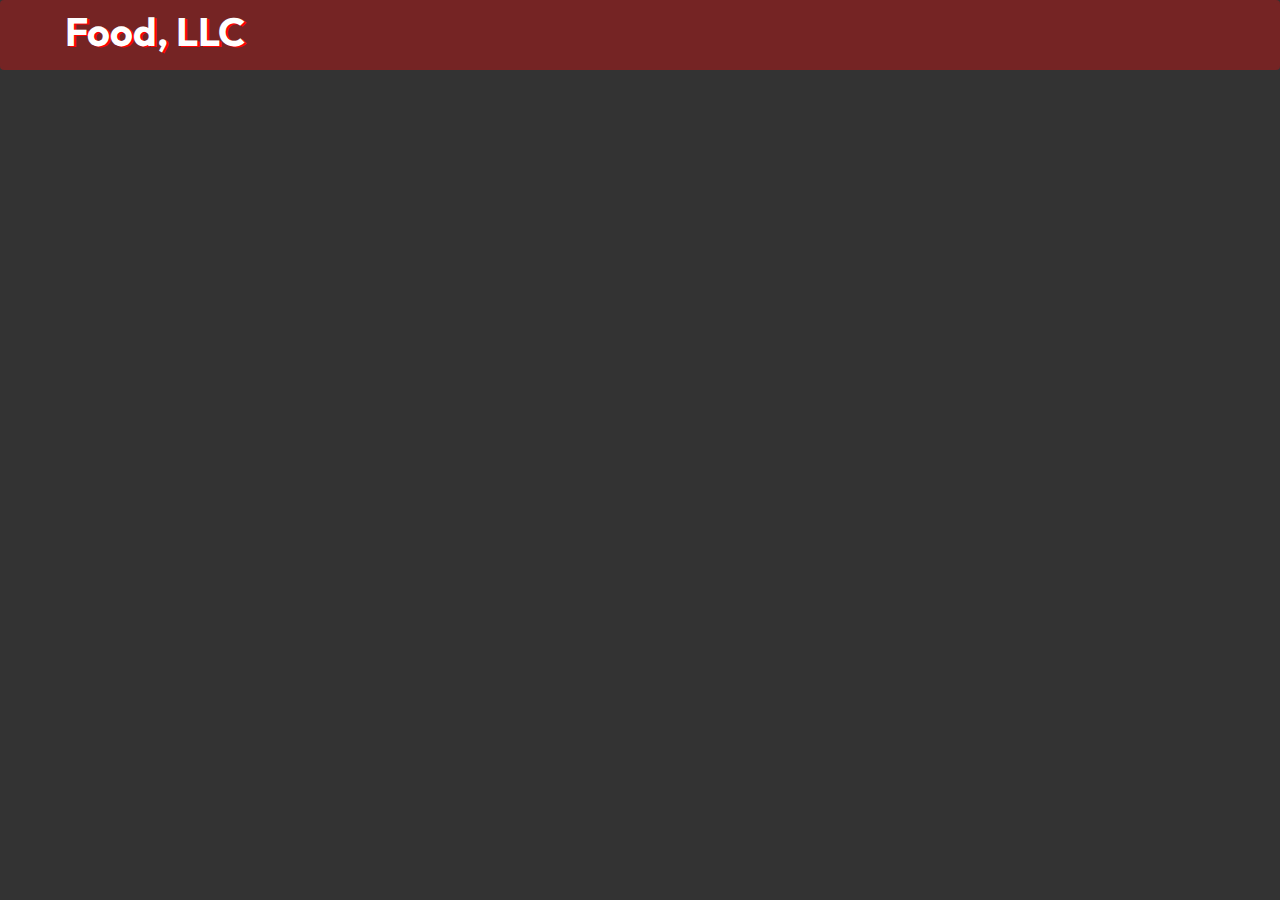
==== Coursera HW3/index.html @ 5ab8b00f "asd" ====
<!DOCTYPE html>
<!DOCTYPE html>
<html lang="en">
<head>
    <meta charset="UTF-8">
    <meta http-equiv="X-UA-Compatible" content="IE=edge">
    <meta name="viewport" content="width=device-width, initial-scale=1.0">

    <title>HW3-solution</title>
    <link rel="stylesheet" href="/BootStrap/css/bootstrap.min.css">
    <link rel="stylesheet" href="https://fonts.googleapis.com/css?family=Outfit" type='text/css'>
    <link rel="stylesheet" href="/Coursera HW3/homepage.css">
</head>
<body>
    <header>
        <nav id="header-nav" class="navbar navbar-default">
            <div class="container">
                <div class="navbar-header">
                    <div class="navbar-brand">
                        <a href="index.html">
                            <h1>Food, LLC</h1>
                        </a>
                    </div>
                    <button type="button" class="navbar navbar-toggle collapsed" data-toggle="collapse"
                            data-target="#collapsable-nav" aria-expanded="false">

                        <span class="sr-only">Toggle Navigation</span>
                        <span class="icon-bar"></span>
                        <span class="icon-bar"></span>
                        <span class="icon-bar"></span>
                    </button>
                </div>
            </div>
        </nav>
    </header>

    
    
    
    <script src="https://code.jquery.com/jquery-2.1.4.min.js" integrity="sha256-8WqyJLuWKRBVhxXIL1jBDD7SDxU936oZkCnxQbWwJVw=" crossorigin="anonymous"></script>
    <script src="/BootStrap/js/bootstrap.min.js"></script>
</body>
</html>
---- Coursera HW3/homepage.css ----
*{
    box-sizing: border-box;
    margin: 0;
    padding: 0;
}

body{
    font-family: 'Outfit', Arial, Helvetica, sans-serif;
    font-size: 16px;
    background-color: #333;
    color: #fff;
}

#header-nav{
    background-color: rgb(117, 36, 36);
    border: 0px;
}

.navbar-header{
    padding: 10px;
}

.navbar-brand{
    padding: 0;
}

.navbar-brand h1{
    margin-top: 0;
    margin-bottom: 0;
    font-size: 2.2em;
    font-weight: bold;
    color: #fff;
    text-shadow: 2px 1.4px  #ff0000;
    padding-bottom: 20px;
}

.navbar-brand a:hover, .navbar-brand a:focus{
    transform: skew(30deg, 20deg);
    text-decoration: none;
}

.navbar-header button{
    background: #fff;
    box-shadow: 2px 2px #666;
    box-shadow: -1px -0px rgba(0, 0, 0, 0.308);
    
}
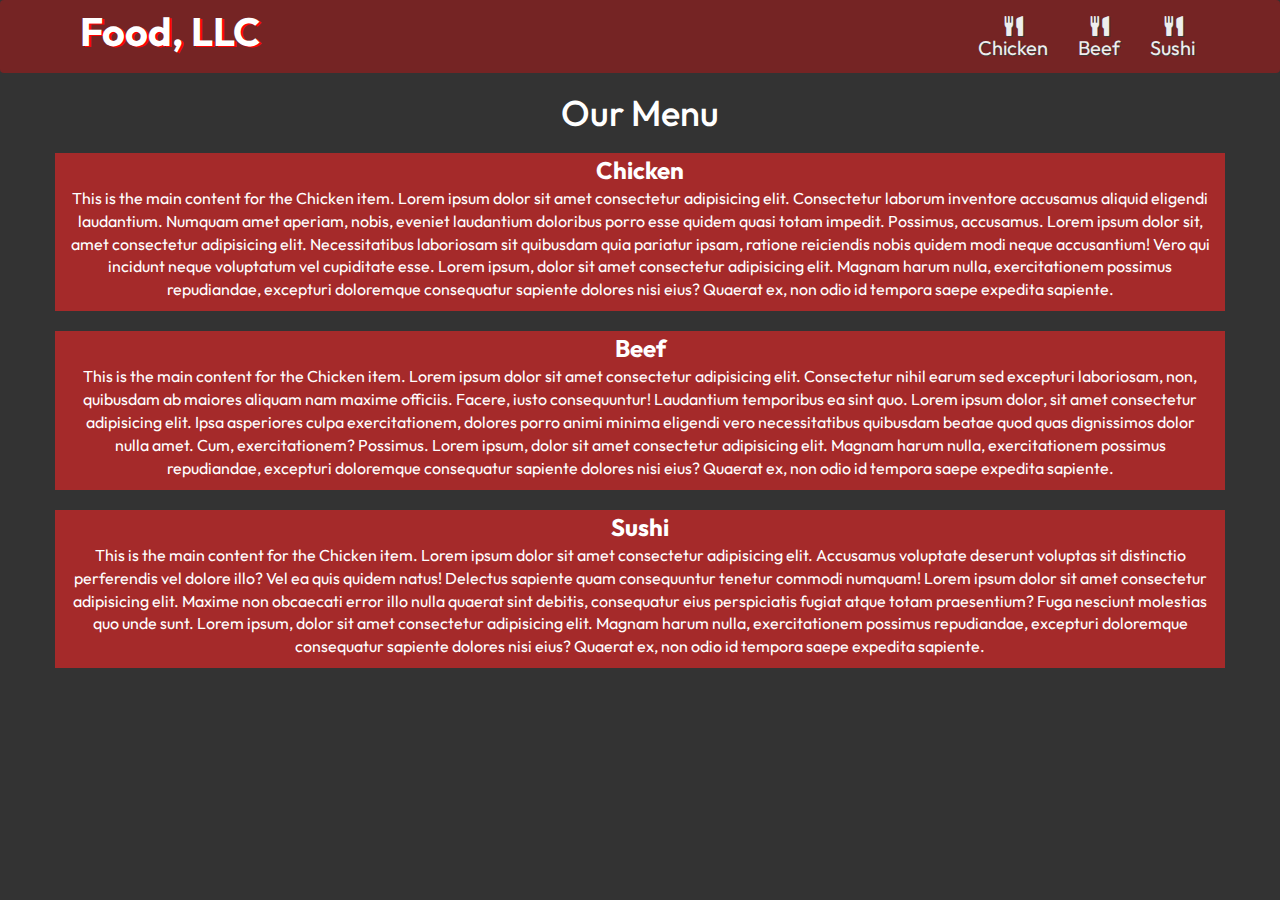
==== commit 94446782: "hk" ====
--- a/Coursera HW3/index.html
+++ b/Coursera HW3/index.html
@@ -20,20 +20,72 @@
                         <a href="index.html">
                             <h1>Food, LLC</h1>
                         </a>
-                    </div>
-                    <button type="button" class="navbar navbar-toggle collapsed" data-toggle="collapse"
+                    </div> <!-- End Navbar-brand -->
+                    <button type="button" class="navbar navbar-toggle collapsed btn-sm" data-toggle="collapse"
                             data-target="#collapsable-nav" aria-expanded="false">
-
                         <span class="sr-only">Toggle Navigation</span>
                         <span class="icon-bar"></span>
                         <span class="icon-bar"></span>
                         <span class="icon-bar"></span>
-                    </button>
-                </div>
-            </div>
+                    </button> <!-- End Navbar Button-->
+                </div> <!-- End Navbar Header-->
+
+                <div id="collapsable-nav" class="collapse navbar-collapse">
+                    <ul id="nav-list" class="nav navbar-nav navbar-right">
+                        <li>
+                            <a href="index.html">
+                                <span class="glyphicon glyphicon-cutlery"></span>
+                                <br class="hidden-xs">Chicken
+                            </a>
+                        </li>
+                        <li>
+                            <a href="index.html">
+                                <span class="glyphicon glyphicon-cutlery"></span>
+                                <br class="hidden-xs">Beef
+                            </a>
+                        </li>
+                        <li>
+                            <a href="index.html">
+                                <span class="glyphicon glyphicon-cutlery"></span>
+                                <br class="hidden-xs">Sushi
+                            </a>
+                        </li>
+                    </ul>
+                </div> <!-- Collapsable-nav-->
+            </div> <!-- Container -->
         </nav>
     </header>
 
+    <h1 class="text-center">Our Menu</h1>
+
+    <div id="main-content" class="container">
+        <div class="row" id="home-tiles">
+            <div id="items" class="col-lg-12 col-md-12 col-sm-12 col-xs-12 text-center">
+                <a href="index.html">
+                    <div id="item-tile"><span>Chicken</span></div>
+                </a>
+                <p>
+                    This is the main content for the Chicken item. Lorem ipsum dolor sit amet consectetur adipisicing elit. Consectetur laborum inventore accusamus aliquid eligendi laudantium. Numquam amet aperiam, nobis, eveniet laudantium doloribus porro esse quidem quasi totam impedit. Possimus, accusamus. Lorem ipsum dolor sit, amet consectetur adipisicing elit. Necessitatibus laboriosam sit quibusdam quia pariatur ipsam, ratione reiciendis nobis quidem modi neque accusantium! Vero qui incidunt neque voluptatum vel cupiditate esse. Lorem ipsum, dolor sit amet consectetur adipisicing elit. Magnam harum nulla, exercitationem possimus repudiandae, excepturi doloremque consequatur sapiente dolores nisi eius? Quaerat ex, non odio id tempora saepe expedita sapiente.
+                </p>
+            </div>
+            <div id="items" class="col-lg-12 col-md-12 col-sm-12 col-xs-12 text-center">
+                <a href="index.html">
+                    <div id="item-tile"><span>Beef</span></div>
+                </a>
+                <p>
+                    This is the main content for the Chicken item. Lorem ipsum dolor sit amet consectetur adipisicing elit. Consectetur nihil earum sed excepturi laboriosam, non, quibusdam ab maiores aliquam nam maxime officiis. Facere, iusto consequuntur! Laudantium temporibus ea sint quo. Lorem ipsum dolor, sit amet consectetur adipisicing elit. Ipsa asperiores culpa exercitationem, dolores porro animi minima eligendi vero necessitatibus quibusdam beatae quod quas dignissimos dolor nulla amet. Cum, exercitationem? Possimus. Lorem ipsum, dolor sit amet consectetur adipisicing elit. Magnam harum nulla, exercitationem possimus repudiandae, excepturi doloremque consequatur sapiente dolores nisi eius? Quaerat ex, non odio id tempora saepe expedita sapiente.
+                </p>
+            </div>
+            <div id="items" class="col-lg-12 col-md-12 col-sm-12 col-xs-12 text-center">
+                <a href="index.html">
+                    <div id="item-tile"><span>Sushi</span></div>
+                </a>
+                <p>
+                    This is the main content for the Chicken item. Lorem ipsum dolor sit amet consectetur adipisicing elit. Accusamus voluptate deserunt voluptas sit distinctio perferendis vel dolore illo? Vel ea quis quidem natus! Delectus sapiente quam consequuntur tenetur commodi numquam! Lorem ipsum dolor sit amet consectetur adipisicing elit. Maxime non obcaecati error illo nulla quaerat sint debitis, consequatur eius perspiciatis fugiat atque totam praesentium? Fuga nesciunt molestias quo unde sunt. Lorem ipsum, dolor sit amet consectetur adipisicing elit. Magnam harum nulla, exercitationem possimus repudiandae, excepturi doloremque consequatur sapiente dolores nisi eius? Quaerat ex, non odio id tempora saepe expedita sapiente.
+                </p>
+            </div>
+        </div>
+    </div>
     
     
     
--- a/Coursera HW3/homepage.css
+++ b/Coursera HW3/homepage.css
@@ -28,23 +28,44 @@
     margin-top: 0;
     margin-bottom: 0;
     font-size: 2.2em;
-    font-weight: bold;
+    font-weight: bolder;
     color: #fff;
     text-shadow: 2px 1.4px  #ff0000;
     padding-bottom: 20px;
+    padding-left: 15px;
 }
 
-.navbar-brand a:hover, .navbar-brand a:focus{
-    transform: skew(30deg, 20deg);
-    text-decoration: none;
-}
-
-.navbar-header button{
+.navbar-header > button{
     background: #fff;
     box-shadow: 2px 2px #666;
     box-shadow: -1px -0px rgba(0, 0, 0, 0.308);
-    
+    padding: 0px 10px;
+    margin: 0;
+}
+
+#collapsable-nav  a{
+    font-size: 1.25em;
+    color: #eee;
+    text-shadow: 1px 1px rgb(59, 59, 59);
+}
+
+#nav-list{
+    text-align: center;
 }
 
 
+#item-tile{
+    font-weight: bold;
+    font-size: 1.5em;
+    text-decoration: none;
+    color: #fff;
+}
 
+#items{
+    background-color:brown;
+    margin: 10px 0px;
+}
+
+#items a:hover, #items a:active{
+    text-decoration: none;
+}